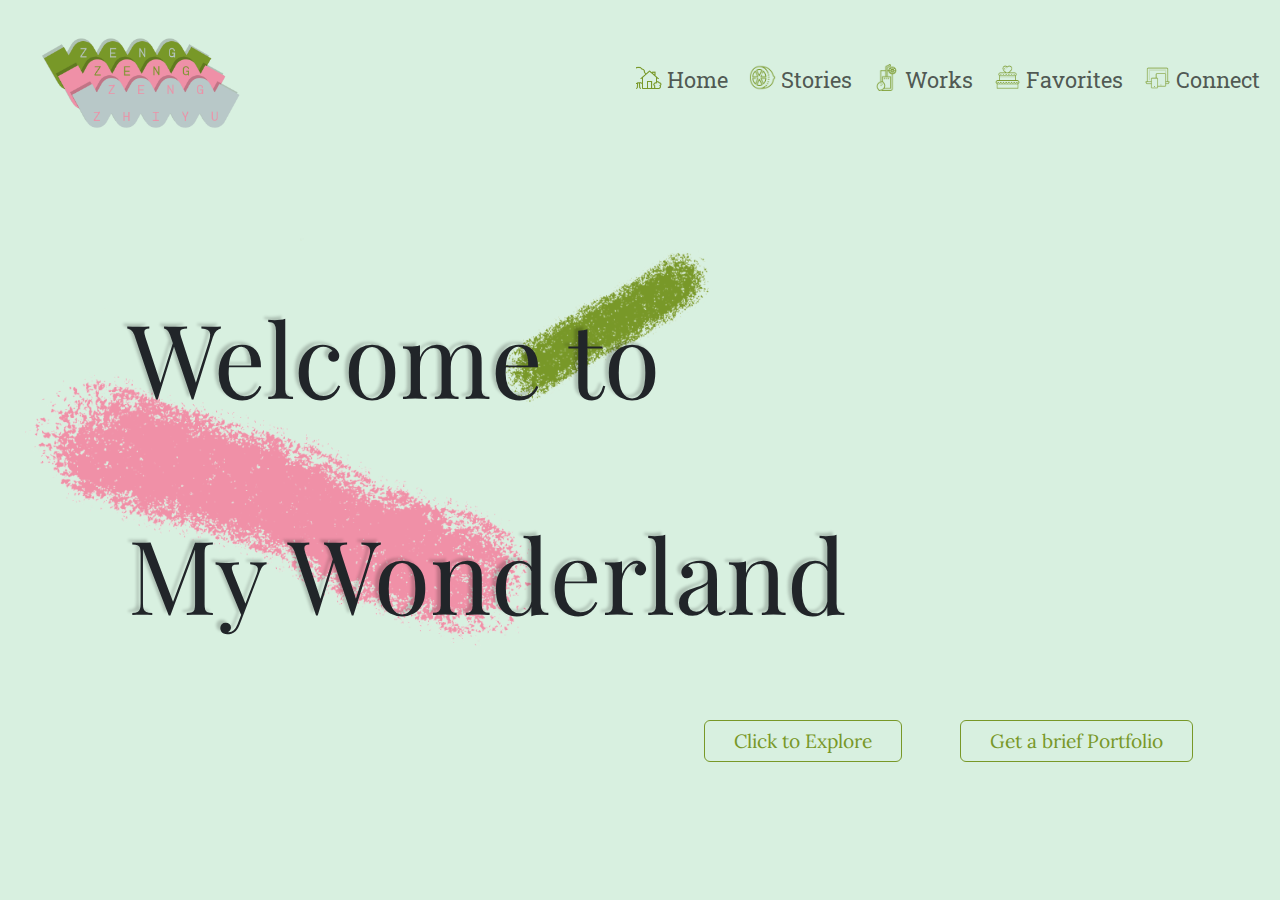
==== PersonalProfileWeb/index.html @ a723c408 "PPW1" ====
<!doctype html>
<html lang="en">
  <head>
    <meta charset="utf-8">
    <meta name="viewport" content="width=device-width, initial-scale=1">
    <title>ZHIYU ZENG | Personal Profile Web</title>
    <script type="text/javascript" src="script.js"></script>
    <link href="https://cdn.jsdelivr.net/npm/bootstrap@5.3.0-alpha1/dist/css/bootstrap.min.css" rel="stylesheet" crossorigin="anonymous">
    <link rel="stylesheet" href="style.css">
    <link rel="icon" href="img/lemon-regular.svg">
  </head>
  <body style="background-color: #d8f0e0">
    <!-- Navigation -->
    <nav class="navbar navbar-expand-md sticky-top">
    	<div class="container-fluid">
        <a class="navbar-brand" href="#" style="padding: 20px">
          <img src="img/logo.gif" style="width: 220px" />
        </a>
    		<button class="navbar-toggler" type="button" data-bs-toggle="collapse" data-bs-target="#navbarResponsive">
    			<span class="lexend-menu" style="font-size: 1.2em;">Menu</span>
    			</button>
    			<div class="collapse navbar-collapse justify-content-end" id="navbarResponsive">
    				<ul class="navbar-nav">
    					<li class="nav-item">
    						<a class="nav-link" href="home.html">
                  <img width="32px" src="img/icons8-house-with-a-garden-50.png" style="padding: 0px 0px 12px 5px">
                  <span>Home</span>
                </a>
    					</li>
    					<li class="nav-item">
    						<a class="nav-link" href="stories.html">
                  <img width="32px" src="img/icons8-lemon-64.png" style="padding: 0px 0px 12px 5px"/>
                  <span>Stories</span>
                </a>
    					</li>
    					<li class="nav-item">
    						<a class="nav-link" href="works.html">
                  <img width="32px" src="img/icons8-lemonade-64.png" style="padding: 0px 0px 12px 5px"/>
                  <span>Works</span>
                </a>
    					</li>
    					<li class="nav-item">
    						<a class="nav-link" href="favorites.html">
                  <img width="32px" src="img/icons8-cake-80.png" style="padding: 0px 0px 12px 5px"/>
                  <span>Favorites</span>
                </a>
    					</li>
    					<li class="nav-item">
    						<a class="nav-link" href="connect.html">
                  <img width="32px" src="img/icons8-multiple-devices-80.png" style="padding: 0px 0px 12px 5px"/>
                  <span>Connect</span>
                </a>
    					</li>
    				</ul>
    			</div>
    	</div>
    </nav>
    <!-- cover -->
    <div class="container-fluid">
      <img id="brush" src="img/brush.png" style="width: 60vw; position: absolute;">
      <p id="coverW">Welcome to</p>
      <p id="coverM">My <span id="wl">Wonderland</span><s id="wls" style="display: none;">Wonderland</s></p>
      <img id="lemonland" src="img/lemonland.gif" style="position: absolute; right: 4%; top: 20%; width: 25vw">
        <button type="button" id="cte" class="btn btn-outline-light" onclick="explore();">Click to Explore</button>
        <button type="button" id="brief" class="btn btn-outline-light" onclick="window.location.href = 'brief.html';">Get a brief Portfolio</button>
    </div>
    <script src="https://cdn.jsdelivr.net/npm/bootstrap@5.3.0-alpha1/dist/js/bootstrap.bundle.min.js" crossorigin="anonymous"></script>
    <script>document.addEventListener('DOMContentLoaded', function() {word();});</script>
  </body>
</html>
---- PersonalProfileWeb/style.css ----
@import url('https://fonts.googleapis.com/css2?family=Lexend:wght@100..900&family=Noto+Serif+SC:wght@400;500;600;700;900&family=Roboto+Slab:wght@100..900&display=swap');
@import url('https://fonts.googleapis.com/css2?family=Playfair+Display:ital,wght@0,400..900;1,400..900&display=swap');
@import url('https://fonts.googleapis.com/css2?family=Lora:ital,wght@0,400..700;1,400..700&display=swap');
@import url('https://fonts.googleapis.com/css2?family=Dancing+Script:wght@400..700&display=swap');

:root {
  --pink: #F090A7;
  --green: #789828;
  --lightgreen: #A8C060;
  --blue: #B8C8C8;
  --bggreen: #D8F0E0;
}

.lexend-menu {
  font-family: "Lexend", sans-serif;
  font-optical-sizing: auto;
  font-weight: 600;
  font-style: normal;
}

.nav-item .nav-link span {
  font-family: "Roboto Slab", serif;
  font-optical-sizing: auto;
  font-weight: 400;
  font-size: 1.4em;
  font-style: normal;
}

.noto-serif sc-regular {
  font-family: "Noto Serif SC", serif;
  font-weight: 400;
  font-style: normal;
}

.noto-serif sc-medium {
  font-family: "Noto Serif SC", serif;
  font-weight: 500;
  font-style: normal;
}

.noto-serif sc-semibold {
  font-family: "Noto Serif SC", serif;
  font-weight: 600;
  font-style: normal;
}

.noto-serif sc-bold {
  font-family: "Noto Serif SC", serif;
  font-weight: 700;
  font-style: normal;
}

.noto-serif sc-black {
  font-family: "Noto Serif SC", serif;
  font-weight: 900;
  font-style: normal;
}

body {
  background-color: '#D8F0E0';
}


.gif-container {
  display: inline-block;
  position: relative;
}

#coverW {
  font-family: "Playfair Display", serif;
  font-weight: 400;
  font-size: 8vw;
  position: absolute;
  left: 10%;
  bottom: 50%;
  text-shadow: -4px -3px 3px rgba(0, 0, 0, 0.2);
}

#coverM {
  font-family: "Playfair Display", serif;
  font-weight: 400;
  font-size: 8vw;
  position: absolute;
  left: 10%;
  bottom: 26%;
  text-shadow: -4px -3px 3px rgba(0, 0, 0, 0.2);
}

#wl {
  font-family: "Playfair Display", serif;
  font-weight: 400;
  font-size: 8vw;
}

#cte {
  font-family: "Lora", serif;
  font-weight: 400;
  font-size: 1.5vw;
  position: absolute;
  left: 55%;
  top: 80%;
  padding: 0.3em 1.5em;
  color: #789828;
  border: 1px solid #789828;
}

#brief:hover {
  color: #000000;
}

#brief {
  font-family: "Lora", serif;
  font-weight: 400;
  font-size: 1.5vw;
  position: absolute;
  left: 75%;
  top: 80%;
  padding: 0.3em 1.5em;
  color: #789828;
  border: 1px solid #789828;
}

#lemonland {
  opacity: 0; /* 初始设置为隐藏 */
  transform: translateY(50px); /* 初始设置为向下偏移，使内容在动画开始时位于视图之外 */
  transition: opacity 0.5s ease, transform 0.5s ease; /* 添加过渡效果 */
}

@media (max-width:576px) {
  .navbar-collapse {
    background-color: #f8f9fa; /* 设置下拉菜单的背景色为灰色 */
  }
}

@keyframes slideLeft {
  from {
    margin-left: 25vw;
  }
  to {
    margin-left: 19vw;
  }
}

#mySVG {
  animation: slideLeft 1s forwards; /* 持续1秒的左滑动动画 */
}

.custom-navbar {
  background-color: transparent !important;
}


@keyframes slideRight {
  from {
    padding-left: 0;
  }
  to {
    padding-left: 10vw;
  }
}

#title {
  animation: slideRight 1s forwards; /* 持续1秒的左滑动动画 */
}


.navbar-nav.nav-pills .nav-link {
  color: #000000;
  font-size: 1.5em;
  background-color: transparent;
}
.navbar-nav.nav-pills .nav-link:hover {
  color: var(--lightgreen);
}

@keyframes expand {
  from {
    width: 150px;
  }
  to {
    width: 350px;
  }
}

#lere {
  animation: expand 1s forwards;
  margin-top: 140px;
  margin-left: 100px;
}

@keyframes expand1 {
  from {
    width: 50px;
  }
  to {
    width: 100px;
  }
}

#lere1 {
  animation: expand1 1s forwards;
  transform: scale(1, -1);
  margin-left: 50px;
}

.heading {
  text-align: center;
  font-family: "Lexend", sans-serif;
  font-weight: bold;
  font-size: 3.5rem;
  color: var(--pink);
  padding: 1rem;
  margin: 2rem 0;
  background: var(--bggreen);
}

.heading span {
  color: var(--green);
}

#scrollspyHeading1 .img-container, #scrollspyHeading1 .content {
  margin-bottom: 8vw;
}

#scrollspyHeading1 .img-container .divc img {
  border-radius: 10rem;
  box-shadow: .5rem .5rem 1rem rgba(0, 0, 0, 0.1);
  object-fit: cover;
  left: 2rem
}

#scrollspyHeading1 .img-container .divc h3 {
  position: absolute;
  top: 45%;
  font-family: "Lexend", sans-serif;
  font-weight: 400;
  font-size: 4vw;
  background: #fdfdfa;
  width: 100%;
  padding: 1rem 2rem;
  text-align: center;
  mix-blend-mode: screen;
}

#scrollspyHeading1 .content p {
  font-family: 'Lexend', sans-serif;
  font-weight: 600;
  font-size: 2rem;
  color: #444;
  padding-left: 10px;
}

#scrollspyHeading1 .content .black {
  font-family: 'Lexend', sans-serif;
  font-weight: 350;
  font-size: 2rem;
  color: #666;
  padding-left: 10px;
}

#scrollspyHeading1 .content .pink {
  font-family: 'Lexend', sans-serif;
  font-weight: 350;
  font-size: 2rem;
  color: var(--pink);
  padding-left: 10px;
}

#scrollspyHeading1 .content .blue {
  font-family: 'Lexend', sans-serif;
  font-weight: 350;
  font-size: 2rem;
  color: var(--blue);
  padding-left: 10px;
}

#scrollspyHeading1 .content .btn {
  font-family: 'Lexend', sans-serif;
  font-weight: 350;
  font-size: 1.7rem;
  color: var(--green);
  border: .5px solid var(--green);
  border-radius: 5rem;
  margin-top: 20px;
  padding: .5rem 1.5rem;
}

#scrollspyHeading1 .content .btn:hover {
  font-family: 'Lexend', sans-serif;
  font-weight: 350;
  font-size: 1.7rem;
  color: #ffffff;
  background-color: var(--green);
  border: .5px solid var(--green);
  border-radius: 5rem;
  margin-top: 20px;
  padding: .5rem 1.5rem;
}

#scrollspyHeading1 .icons-container .icons {
  height: 15rem;
  padding-top: 4vw;
  display: flex;
  justify-content: center;
  align-items: center;
  border-top: .1rem solid rgba(0, 0, 0, 0.1);
}

#scrollspyHeading1 .icons-container .icons i {
  color: var(--lightgreen);
  font-size: 7rem;
}

#scrollspyHeading1 .icons-container .icons .info h3 {
  color: #666;
  padding-left: 20px;
  font-family: 'Lexend', sans-serif;
  font-weight: 350;
}

#scrollspyHeading1 .icons-container .icons .info span {
  color: #666;
  padding-left: 20px;
  font-family: 'Lexend', sans-serif;
  font-weight: 350;
}

#scrollspyHeading4 .row {
  display: flex;
  flex-wrap: wrap-reverse;
  gap: 1.5rem;
}

#scrollspyHeading4 .row form {
  flex: 1 1 40rem;
  padding: 2rem 2.5rem;
  box-shadow: 0 .5rem 1.5rem rgba(0, 0, 0, 0.1);
  border: .1rem solid rgba(0, 0, 0, 0.1);
  background: #fff;
  border-radius: .5rem;
}

#scrollspyHeading4 .row .image {
  justify-content: center;
  align-items: center;
  padding-left: 100px;
}

#scrollspyHeading4 .row .image .normal {
  width: 100%;
  font-size: 20rem;
  color: var(--green);
}

#scrollspyHeading4 .row .image .fa-flip-vertical {
  width: 100%;
  font-size: 7rem;
  color: var(--pink);
}

#scrollspyHeading4 .row form .box {
  padding: 1rem;
  font-size: 1.5rem;
  color: #444;
  text-transform: none;
  border: .1rem solid rgba(0, 0, 0, 0.1);
  margin: .5rem 0;
  width: 100%;
}

#scrollspyHeading4 .row form .box:focus {
  border-color: var(--pink);
}

#scrollspyHeading4 .row form textarea {
  height: 15rem;
  resize: none;
}

#scrollspyHeading4 .row .btn {
  font-family: 'Lexend', sans-serif;
  font-weight: 350;
  font-size: 1.5rem;
  color: var(--green);
  border: .5px solid var(--green);
  border-radius: 5rem;
  margin-top: 20px;
  padding: .5rem 1.5rem;
}

#scrollspyHeading4 .row .btn:hover {
  font-family: 'Lexend', sans-serif;
  font-weight: 350;
  font-size: 1.5rem;
  color: #ffffff;
  background-color: var(--green);
  border: .5px solid var(--green);
  border-radius: 5rem;
  margin-top: 20px;
  padding: .5rem 1.5rem;
}

.footer .box-container {
  display: flex;
  flex-wrap: wrap;
  gap: 1.5rem;
  margin-top: 5vw;
  background-color: var(--bggreen);
}

.footer .box-container .box {
  flex: 1 1 25rem;
  border-top: .1rem solid rgba(0, 0, 0, 0.1);
}

.footer .box-container .box h3 {
  color: #444;
  font-size: 2.5rem;
  padding: 1rem 0;
  text-align: center;
  font-family: 'Lexend', sans-serif;
  font-weight: normal;
}

.footer .box-container .box a {
  display: block;
  color: #666;
  font-size: 1.5rem;
  padding: 1rem 0;
  font-family: 'Lexend', sans-serif;
  font-weight: 300;
}

.footer .box-container .box p {
  display: block;
  color: #666;
  font-size: 1.5rem;
  padding: .60rem 0;
  text-align: center;
  font-family: 'Lexend', sans-serif;
  font-weight: 300;
}

.footer .box-container .box a:hover {
  color: #333;
  text-decoration: underline;
}

.footer .credit {
  text-align: center;
  padding: 1rem;
  margin-top: 1.5rem;
  padding-top: 2.5rem;
  font-size: 2rem;
  color: #444;
  border-top: .1rem solid rgba(0, 0, 0, 0.1);
  font-family: 'Lexend', sans-serif;
  font-weight: normal;
}

.footer .credit span {
  color: var(--green);
}
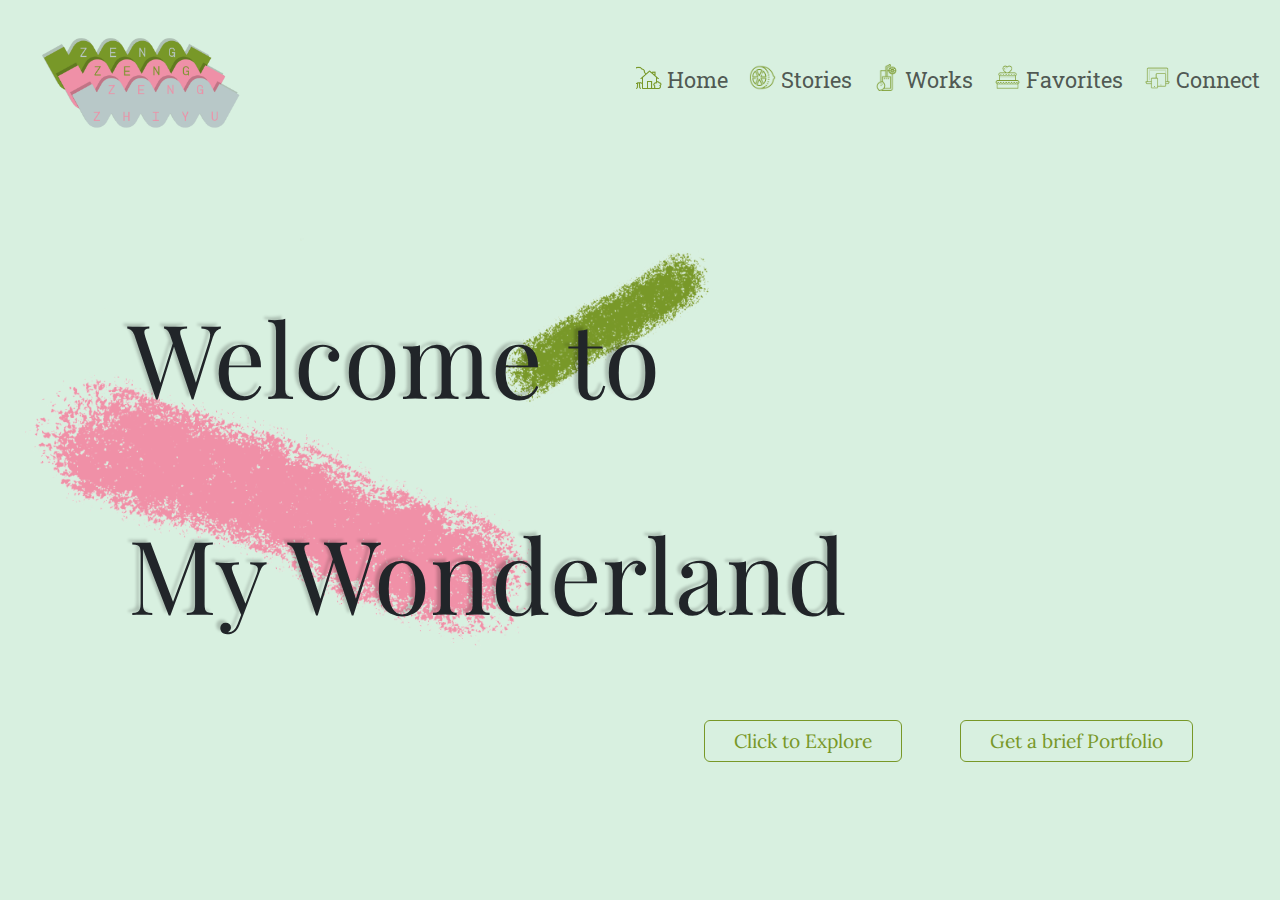
==== commit 865dc516: "Some changes." ====
--- a/PersonalProfileWeb/index.html
+++ b/PersonalProfileWeb/index.html
@@ -57,7 +57,7 @@
     </nav>
     <!-- cover -->
     <div class="container-fluid">
-      <img id="brush" src="img/brush.png" style="width: 60vw; position: absolute;">
+      <img id="brush" src="img/brush.png">
       <p id="coverW">Welcome to</p>
       <p id="coverM">My <span id="wl">Wonderland</span><s id="wls" style="display: none;">Wonderland</s></p>
       <img id="lemonland" src="img/lemonland.gif" style="position: absolute; right: 4%; top: 20%; width: 25vw">
--- a/PersonalProfileWeb/style.css
+++ b/PersonalProfileWeb/style.css
@@ -61,10 +61,83 @@
   background-color: '#D8F0E0';
 }
 
+@media (max-Width: 575.98px) {
+  .navbar .container-fluid .navbar-brand img {
+    width: 120px !important;
+  }
+}
 
 .gif-container {
   display: inline-block;
   position: relative;
+}
+
+@media (max-Width: 575.98px) {
+  #brush {
+    width: 60vw !important;
+  }
+  #coverW {
+    font-size: 2.5vw !important;
+  }
+
+  #coverM {
+    font-size: 2.5vw !important;
+  }
+
+  #wl {
+    font-size: 2.5vw !important;
+  }
+}
+
+@media (max-Width: 1024px) {
+  #brush {
+    width: 100vw !important;
+  }
+  #coverW {
+    font-size: 4rem !important;
+  }
+
+  #coverM {
+    font-size: 4rem !important;
+  }
+
+  #wl {
+    font-size: 4rem !important;
+  }
+
+  #cte {
+    font-family: "Lora", serif;
+    font-weight: 400;
+    font-size: 2.5vw !important;
+    position: absolute;
+    left: 55%;
+    top: 80%;
+    padding: 0.3em 1.5em;
+    color: #789828;
+    border: 1px solid #789828;
+  }
+
+  #brief:hover {
+    color: #000000;
+  }
+
+  #brief {
+    font-family: "Lora", serif;
+    font-weight: 400;
+    font-size: 2.5vw !important;
+    position: absolute;
+    left: 55% !important;
+    top: 90% !important;
+    padding: 0.3em 1.5em;
+    color: #789828;
+    border: 1px solid #789828;
+  }
+}
+
+#brush {
+  position: absolute;
+  width: 60vw;
+  overflow: hidden;
 }
 
 #coverW {
@@ -187,6 +260,21 @@
   animation: expand 1s forwards;
   margin-top: 140px;
   margin-left: 100px;
+  overflow: hidden;
+}
+
+@media (max-width: 575.98px) {
+  #lere {
+    margin-top: 8vw !important;
+    margin-left: 6vw !important;
+    width: 50vw !important;
+    overflow: hidden !important;
+  }
+  #lere1 {
+    transform: scale(1, -1);
+    width: 20vw !important;
+    margin-left: 3vw !important;
+  }
 }
 
 @keyframes expand1 {
@@ -224,23 +312,10 @@
 }
 
 #scrollspyHeading1 .img-container .divc img {
-  border-radius: 10rem;
+  border-radius: 5rem;
   box-shadow: .5rem .5rem 1rem rgba(0, 0, 0, 0.1);
   object-fit: cover;
   left: 2rem
-}
-
-#scrollspyHeading1 .img-container .divc h3 {
-  position: absolute;
-  top: 45%;
-  font-family: "Lexend", sans-serif;
-  font-weight: 400;
-  font-size: 4vw;
-  background: #fdfdfa;
-  width: 100%;
-  padding: 1rem 2rem;
-  text-align: center;
-  mix-blend-mode: screen;
 }
 
 #scrollspyHeading1 .content p {
@@ -250,6 +325,30 @@
   color: #444;
   padding-left: 10px;
 }
+
+@media (max-width: 575.98px) {
+  #scrollspyHeading1 .content p {
+    font-size: 1.5rem !important;
+  }
+  #scrollspyHeading1 .content .black {
+    font-size: 1.5rem !important;
+  }
+  #scrollspyHeading1 .content .pink {
+    font-size: 1.5rem !important;
+  }
+  #scrollspyHeading1 .content .blue {
+    font-size: 1.5rem !important;
+  }
+  #scrollspyHeading1 .content .btn {
+    font-size: 1.3rem !important;
+    padding: .3rem 1rem !important;
+  }
+  #scrollspyHeading1 .content .btn:hover {
+    font-size: 1.3rem !important;
+    padding: .3rem 1rem !important;
+  }
+}
+
 
 #scrollspyHeading1 .content .black {
   font-family: 'Lexend', sans-serif;
@@ -298,6 +397,22 @@
   padding: .5rem 1.5rem;
 }
 
+@media (max-width: 575.98px) {
+  #scrollspyHeading1 .icons-container .icons {
+    height: 25vw !important;
+  }
+  #scrollspyHeading1 .icons-container .icons i {
+    font-size: 10vw !important;
+  }
+  #scrollspyHeading1 .icons-container .icons .info h3 {
+    padding-left: 2vw !important;
+  }
+
+  #scrollspyHeading1 .icons-container .icons .info span {
+    padding-left: 2vw !important;
+  }
+}
+
 #scrollspyHeading1 .icons-container .icons {
   height: 15rem;
   padding-top: 4vw;
@@ -309,7 +424,7 @@
 
 #scrollspyHeading1 .icons-container .icons i {
   color: var(--lightgreen);
-  font-size: 7rem;
+  font-size: 6.5rem;
 }
 
 #scrollspyHeading1 .icons-container .icons .info h3 {
@@ -341,10 +456,25 @@
   border-radius: .5rem;
 }
 
+@media (max-Width: 575.98px) {
+  #scrollspyHeading4 .row .image {
+    padding-left: 26vw !important;
+    overflow: hidden;
+  }
+  #scrollspyHeading4 .row .image .normal {
+    font-size: 40vw !important;
+  }
+
+  #scrollspyHeading4 .row .image .fa-flip-vertical {
+    font-size: 15vw !important;
+  }
+}
+
 #scrollspyHeading4 .row .image {
   justify-content: center;
   align-items: center;
   padding-left: 100px;
+  overflow: hidden;
 }
 
 #scrollspyHeading4 .row .image .normal {
@@ -462,3 +592,44 @@
 .footer .credit span {
   color: var(--green);
 }
+
+
+#scrollspyHeading2 .chart-container {
+  padding: 3vw;
+}
+
+#scrollspyHeading3 .card-container {
+  margin: 3vw 0;
+}
+
+#scrollspyHeading3 .card-container .cardd {
+  position: relative;
+  margin: 2vw 0;
+}
+
+#scrollspyHeading3 .card-container .cardd img {
+  border-radius: 1rem;
+  box-shadow: .5rem .5rem 1rem rgba(0, 0, 0, 0.1);
+  object-fit: cover;
+}
+
+#scrollspyHeading3 .card-container .cardd h4 {
+  position: absolute;
+  top: 50%;
+  transform: translateY(-50%);
+  font-family: "Lexend", sans-serif;
+  font-weight: 400;
+  font-size: 2.5rem;
+  background: #fdfdfa;
+  width: 100%;
+  padding: 1rem;
+  text-align: center;
+  mix-blend-mode: screen;
+}
+
+@media (max-Width: 575.98px) {
+  #scrollspyHeading3 .card-container .cardd h4 {
+    font-size: 6.5vw !important;
+    padding: 0;
+  }
+}
